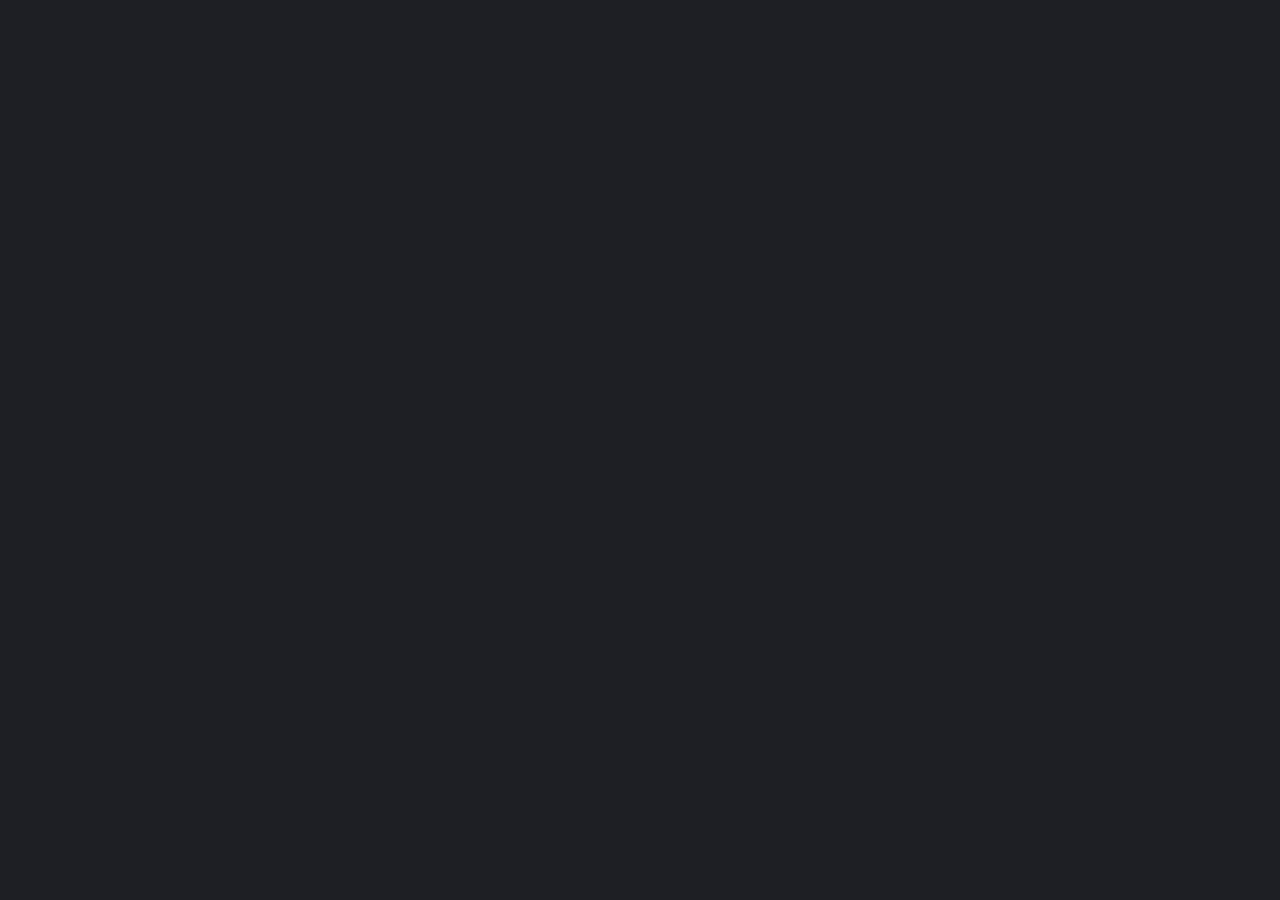
==== index.html @ 1db698a6 "feat(catalog): add catalog, ranking and title detail with reviews and reactions" ====
<!DOCTYPE html>
<html lang="es">
<head>
  <meta charset="UTF-8">
  <meta name="viewport" content="width=device-width, initial-scale=1">
  <meta name="theme-color" content="#1E1F24">
  <meta name="description" content="KarenFlix: reseñas y ranking de películas, series y anime.">
  <title>Catálogo · KarenFlix</title>
  <link rel="icon" href="assets/favicon.svg" type="image/svg+xml">
  <link rel="stylesheet" href="css/tokens.css">
  <link rel="stylesheet" href="css/base.css">
  <link rel="stylesheet" href="css/layout.css">
  <link rel="stylesheet" href="css/components.css">
  <link rel="stylesheet" href="css/pages.css">
</head>
<body>
  <div id="site-header"></div>
  <main><div class="container" id="app"></div></main>
  <div id="site-footer"></div>
  <script type="module" src="js/pages/home.js"></script>
</body>
</html>
---- css/tokens.css ----
/* Design tokens — palette from "Paleta de colores para el Frontend de Karenflix" */
:root {
  /* Backgrounds */
  --bg-primary: #1E1F24;
  --bg-sidebar: #25262C;
  --bg-card-overlay: rgba(30, 31, 36, 0.6);

  /* Accents */
  --accent-orange: #FF5A36;
  --accent-purple: #615DEC;
  --accent-blue: #4F80FF;
  --accent-cyan: #39C3D2;

  /* Text */
  --text-main: #FFFFFF;
  --text-muted: #8E9099;
  --text-dark: #101114;

  /* Special */
  --glass-bg: rgba(255, 255, 255, 0.08);
  --border-color: #2F313A;

  /* Derived (built only from the palette above) */
  --accent-orange-hover: #ff7352;
  --accent-orange-soft: rgba(255, 90, 54, 0.14);
  --accent-purple-soft: rgba(97, 93, 236, 0.18);
  --accent-blue-soft: rgba(79, 128, 255, 0.16);
  --accent-cyan-soft: rgba(57, 195, 210, 0.16);
  --focus-ring: 0 0 0 3px rgba(79, 128, 255, 0.45);

  /* Typography */
  --font-sans: "Segoe UI", system-ui, -apple-system, "Helvetica Neue", Roboto, Arial, sans-serif;

  /* Radius, spacing, motion */
  --radius-sm: 8px;
  --radius-md: 14px;
  --radius-lg: 20px;
  --radius-pill: 999px;
  --space-1: 4px;
  --space-2: 8px;
  --space-3: 12px;
  --space-4: 16px;
  --space-5: 24px;
  --space-6: 32px;
  --space-7: 48px;
  --shadow-card: 0 10px 30px rgba(0, 0, 0, 0.35);
  --transition: 180ms ease;
  --nav-height: 68px;
  --container: 1200px;
}
---- css/base.css ----
*, *::before, *::after { box-sizing: border-box; }
html { -webkit-text-size-adjust: 100%; scroll-behavior: smooth; }
body {
  margin: 0;
  min-height: 100vh;
  display: flex;
  flex-direction: column;
  background: var(--bg-primary);
  color: var(--text-main);
  font-family: var(--font-sans);
  font-size: 16px;
  line-height: 1.55;
}
img { max-width: 100%; display: block; }
a { color: inherit; text-decoration: none; }
button, input, select, textarea { font: inherit; color: inherit; }
button { cursor: pointer; }
h1, h2, h3, h4, p { margin: 0; }
h1 { font-size: clamp(1.7rem, 4vw, 2.6rem); line-height: 1.15; }
h2 { font-size: clamp(1.25rem, 2.6vw, 1.6rem); }
h3 { font-size: 1.1rem; }
ul { margin: 0; padding: 0; list-style: none; }
:focus-visible { outline: none; box-shadow: var(--focus-ring); border-radius: var(--radius-sm); }
::selection { background: var(--accent-purple); color: var(--text-main); }

.sr-only {
  position: absolute; width: 1px; height: 1px; padding: 0; margin: -1px;
  overflow: hidden; clip: rect(0, 0, 0, 0); white-space: nowrap; border: 0;
}
.muted { color: var(--text-muted); }
.hidden { display: none !important; }

/* Scrollbar */
* { scrollbar-width: thin; scrollbar-color: var(--border-color) transparent; }

@media (prefers-reduced-motion: reduce) {
  *, *::before, *::after { animation-duration: 0.01ms !important; transition-duration: 0.01ms !important; scroll-behavior: auto !important; }
}
---- css/layout.css ----
.container { width: 100%; max-width: var(--container); margin: 0 auto; padding: 0 var(--space-4); }
main { flex: 1; padding: var(--space-5) 0 var(--space-7); }
.page-head { display: flex; flex-wrap: wrap; align-items: end; justify-content: space-between; gap: var(--space-4); margin-bottom: var(--space-5); }
.page-head p { color: var(--text-muted); margin-top: var(--space-1); }
.section { margin-top: var(--space-6); }
.section-head { display: flex; align-items: center; justify-content: space-between; gap: var(--space-3); margin-bottom: var(--space-4); }

/* Navbar */
.navbar { position: sticky; top: 0; z-index: 50; background: rgba(30, 31, 36, 0.92); backdrop-filter: blur(12px); border-bottom: 1px solid var(--border-color); }
.navbar-inner { display: flex; align-items: center; gap: var(--space-4); height: var(--nav-height); }
.brand { display: flex; align-items: center; gap: var(--space-2); font-weight: 800; font-size: 1.3rem; letter-spacing: 0.3px; }
.brand-mark { display: grid; place-items: center; width: 34px; height: 34px; border-radius: 10px; background: var(--accent-orange); color: var(--text-dark); }
.brand span em { font-style: normal; color: var(--accent-orange); }
.nav-links { display: flex; align-items: center; gap: var(--space-1); margin-left: var(--space-4); }
.nav-link { position: relative; padding: var(--space-2) var(--space-3); color: var(--text-muted); font-weight: 600; border-radius: var(--radius-sm); transition: color var(--transition), background var(--transition); }
.nav-link:hover { color: var(--text-main); background: var(--glass-bg); }
.nav-link.active { color: var(--text-main); }
.nav-link.active::after { content: ""; position: absolute; left: var(--space-3); right: var(--space-3); bottom: -13px; height: 3px; border-radius: 3px; background: var(--accent-orange); }
.nav-actions { display: flex; align-items: center; gap: var(--space-3); margin-left: auto; }
.nav-toggle { display: none; }
.user-chip { display: flex; align-items: center; gap: var(--space-2); padding: 4px 12px 4px 4px; background: var(--glass-bg); border-radius: var(--radius-pill); }
.avatar { display: grid; place-items: center; width: 32px; height: 32px; border-radius: 50%; background: var(--accent-purple); font-weight: 700; font-size: 0.9rem; text-transform: uppercase; }
.user-chip small { display: block; color: var(--text-muted); line-height: 1; font-size: 0.7rem; }
.user-chip strong { display: block; line-height: 1.2; font-size: 0.9rem; max-width: 120px; overflow: hidden; text-overflow: ellipsis; white-space: nowrap; }

/* Footer */
.footer { border-top: 1px solid var(--border-color); padding: var(--space-5) 0; color: var(--text-muted); font-size: 0.9rem; }
.footer .container { display: flex; flex-wrap: wrap; justify-content: space-between; gap: var(--space-3); }

/* Grids */
.grid-cards { display: grid; grid-template-columns: repeat(auto-fill, minmax(210px, 1fr)); gap: var(--space-5); }
.grid-stats { display: grid; grid-template-columns: repeat(auto-fit, minmax(170px, 1fr)); gap: var(--space-4); }
.two-col { display: grid; grid-template-columns: minmax(0, 1fr) 340px; gap: var(--space-5); align-items: start; }

/* Auth layout */
.auth-wrap { display: grid; place-items: center; min-height: calc(100vh - var(--nav-height) - 140px); }
.auth-card { width: 100%; max-width: 440px; background: var(--bg-sidebar); border: 1px solid var(--border-color); border-radius: var(--radius-lg); padding: var(--space-6); box-shadow: var(--shadow-card); }
.auth-card h1 { font-size: 1.7rem; margin-bottom: var(--space-1); }
.auth-card > p { color: var(--text-muted); margin-bottom: var(--space-5); }
.auth-alt { margin-top: var(--space-5); text-align: center; color: var(--text-muted); }
.auth-alt a { color: var(--accent-orange); font-weight: 600; }

@media (max-width: 900px) {
  .two-col { grid-template-columns: 1fr; }
  .nav-toggle { display: inline-grid; }
  .nav-links {
    position: absolute; top: var(--nav-height); left: 0; right: 0; margin: 0;
    flex-direction: column; align-items: stretch; padding: var(--space-3) var(--space-4) var(--space-4);
    background: var(--bg-sidebar); border-bottom: 1px solid var(--border-color);
    display: none;
  }
  .navbar.open .nav-links { display: flex; }
  .nav-link.active::after { display: none; }
  .nav-link.active { background: var(--accent-orange-soft); color: var(--accent-orange); }
  .user-chip div { display: none; }
  .user-chip { padding: 4px; }
}
@media (max-width: 560px) {
  main { padding-top: var(--space-4); }
  .grid-cards { grid-template-columns: repeat(2, minmax(0, 1fr)); gap: var(--space-3); }
  .auth-card { padding: var(--space-5) var(--space-4); }
  .nav-actions .btn-text-hide { display: none; }
}
---- css/components.css ----
/* Buttons */
.btn { display: inline-flex; align-items: center; justify-content: center; gap: var(--space-2); min-height: 44px; padding: 0 var(--space-5); border: 1px solid transparent; border-radius: var(--radius-pill); font-weight: 700; font-size: 0.95rem; white-space: nowrap; transition: transform var(--transition), background var(--transition), border-color var(--transition), opacity var(--transition); }
.btn:hover:not(:disabled) { transform: translateY(-1px); }
.btn:active:not(:disabled) { transform: translateY(0); }
.btn:disabled { opacity: 0.55; cursor: not-allowed; }
.btn-primary { background: var(--accent-orange); color: var(--text-dark); }
.btn-primary:hover:not(:disabled) { background: var(--accent-orange-hover); }
.btn-secondary { background: var(--accent-blue); color: var(--text-dark); }
.btn-secondary:hover:not(:disabled) { filter: brightness(1.1); }
.btn-ghost { background: var(--glass-bg); color: var(--text-main); border-color: var(--border-color); }
.btn-ghost:hover:not(:disabled) { background: rgba(255, 255, 255, 0.14); }
.btn-danger { background: transparent; color: var(--accent-orange); border-color: var(--accent-orange); }
.btn-danger:hover:not(:disabled) { background: var(--accent-orange-soft); }
.btn-sm { min-height: 34px; padding: 0 var(--space-3); font-size: 0.85rem; }
.btn-block { width: 100%; }
.icon-btn { display: inline-grid; place-items: center; width: 40px; height: 40px; border: 1px solid var(--border-color); border-radius: 50%; background: var(--glass-bg); transition: background var(--transition); }
.icon-btn:hover { background: rgba(255, 255, 255, 0.14); }
.btn .spinner { width: 16px; height: 16px; }

/* Forms */
.form { display: grid; gap: var(--space-4); }
.field { display: grid; gap: 6px; }
.field label { font-size: 0.85rem; font-weight: 600; color: var(--text-muted); }
.field .hint { font-size: 0.78rem; color: var(--text-muted); }
.input, .select, .textarea { width: 100%; min-height: 44px; padding: 10px var(--space-4); background: var(--bg-primary); border: 1px solid var(--border-color); border-radius: var(--radius-md); transition: border-color var(--transition), box-shadow var(--transition); }
.textarea { min-height: 110px; resize: vertical; }
.input::placeholder, .textarea::placeholder { color: var(--text-muted); }
.input:hover, .select:hover, .textarea:hover { border-color: #444754; }
.input:focus, .select:focus, .textarea:focus { outline: none; border-color: var(--accent-blue); box-shadow: var(--focus-ring); }
.select { appearance: none; padding-right: 38px; background-image: url("data:image/svg+xml,%3Csvg xmlns='http://www.w3.org/2000/svg' width='14' height='14' viewBox='0 0 24 24' fill='none' stroke='%238E9099' stroke-width='3' stroke-linecap='round' stroke-linejoin='round'%3E%3Cpolyline points='6 9 12 15 18 9'/%3E%3C/svg%3E"); background-repeat: no-repeat; background-position: right 14px center; }
.select option { background: var(--bg-sidebar); }
.field.invalid .input, .field.invalid .select, .field.invalid .textarea { border-color: var(--accent-orange); }
.field-error { color: var(--accent-orange); font-size: 0.8rem; min-height: 0; }
.form-error { padding: var(--space-3) var(--space-4); border-radius: var(--radius-md); background: var(--accent-orange-soft); border: 1px solid var(--accent-orange); color: var(--text-main); font-size: 0.9rem; }
.form-actions { display: flex; flex-wrap: wrap; gap: var(--space-3); justify-content: flex-end; }
.search { position: relative; }
.search svg { position: absolute; left: 14px; top: 50%; transform: translateY(-50%); color: var(--text-muted); pointer-events: none; }
.search .input { padding-left: 42px; border-radius: var(--radius-pill); }

/* Chips / tags / badges */
.chips { display: flex; flex-wrap: wrap; gap: var(--space-2); }
.chip { min-height: 36px; padding: 0 var(--space-4); border: 1px solid var(--border-color); border-radius: var(--radius-pill); background: transparent; color: var(--text-muted); font-weight: 600; font-size: 0.88rem; transition: all var(--transition); }
.chip:hover { color: var(--text-main); background: var(--glass-bg); }
.chip[aria-pressed="true"] { background: var(--accent-orange); border-color: var(--accent-orange); color: var(--text-dark); }
.tag { display: inline-block; padding: 3px 10px; border-radius: var(--radius-pill); font-size: 0.72rem; font-weight: 700; letter-spacing: 0.3px; text-transform: uppercase; }
.tag-purple { background: var(--accent-purple-soft); color: #A9A6FF; }
.tag-cyan { background: var(--accent-cyan-soft); color: var(--accent-cyan); }
.tag-blue { background: var(--accent-blue-soft); color: var(--accent-blue); }
.tag-orange { background: var(--accent-orange-soft); color: var(--accent-orange); }
.tag-muted { background: var(--glass-bg); color: var(--text-muted); }

/* Rating */
.rating { display: inline-flex; align-items: center; gap: 4px; font-weight: 700; }
.rating svg { color: var(--accent-orange); }
.rating small { color: var(--text-muted); font-weight: 500; }

/* Movie card */
.card-movie { position: relative; display: block; border-radius: var(--radius-md); overflow: hidden; background: var(--bg-sidebar); border: 1px solid var(--border-color); transition: transform var(--transition), border-color var(--transition), box-shadow var(--transition); }
.card-movie:hover { transform: translateY(-4px); border-color: var(--accent-purple); box-shadow: var(--shadow-card); }
.poster { position: relative; aspect-ratio: 2 / 3; background: linear-gradient(160deg, var(--accent-purple) 0%, var(--bg-sidebar) 70%); overflow: hidden; }
.poster img { width: 100%; height: 100%; object-fit: cover; transition: transform 400ms ease; }
.card-movie:hover .poster img { transform: scale(1.05); }
.poster-fallback { position: absolute; inset: 0; display: grid; place-items: center; padding: var(--space-4); text-align: center; font-weight: 800; font-size: 1.1rem; color: rgba(255, 255, 255, 0.85); }
.poster .tag { position: absolute; top: var(--space-3); left: var(--space-3); backdrop-filter: blur(6px); }
.poster .rank-badge { position: absolute; top: var(--space-3); right: var(--space-3); display: grid; place-items: center; min-width: 32px; height: 32px; padding: 0 6px; border-radius: var(--radius-pill); background: var(--accent-orange); color: var(--text-dark); font-weight: 800; font-size: 0.85rem; }
.card-body { position: absolute; left: 0; right: 0; bottom: 0; padding: var(--space-4) var(--space-3) var(--space-3); background: linear-gradient(to top, var(--bg-primary) 15%, var(--bg-card-overlay) 85%, transparent); }
.card-body h3 { font-size: 0.98rem; line-height: 1.25; display: -webkit-box; -webkit-line-clamp: 2; -webkit-box-orient: vertical; overflow: hidden; }
.card-meta { display: flex; justify-content: space-between; align-items: center; margin-top: 6px; font-size: 0.8rem; color: var(--text-muted); }

/* Surface / panel */
.panel { background: var(--bg-sidebar); border: 1px solid var(--border-color); border-radius: var(--radius-lg); padding: var(--space-5); }
.panel-title { display: flex; align-items: center; justify-content: space-between; gap: var(--space-3); margin-bottom: var(--space-4); }
.stat { background: var(--bg-sidebar); border: 1px solid var(--border-color); border-radius: var(--radius-md); padding: var(--space-4) var(--space-5); }
.stat strong { display: block; font-size: 1.9rem; line-height: 1.1; }
.stat span { color: var(--text-muted); font-size: 0.85rem; }
.stat.accent-orange { border-left: 4px solid var(--accent-orange); }
.stat.accent-purple { border-left: 4px solid var(--accent-purple); }
.stat.accent-blue { border-left: 4px solid var(--accent-blue); }
.stat.accent-cyan { border-left: 4px solid var(--accent-cyan); }

/* Tabs */
.tabs { display: flex; gap: var(--space-1); padding: 4px; background: var(--bg-sidebar); border: 1px solid var(--border-color); border-radius: var(--radius-pill); overflow-x: auto; max-width: 100%; }
.tab { flex: none; min-height: 38px; padding: 0 var(--space-4); border: 0; border-radius: var(--radius-pill); background: transparent; color: var(--text-muted); font-weight: 600; transition: all var(--transition); }
.tab:hover { color: var(--text-main); }
.tab[aria-selected="true"] { background: var(--accent-orange); color: var(--text-dark); }

/* Tables */
.table-wrap { overflow-x: auto; border: 1px solid var(--border-color); border-radius: var(--radius-md); }
.table { width: 100%; border-collapse: collapse; min-width: 640px; }
.table th { text-align: left; padding: var(--space-3) var(--space-4); font-size: 0.75rem; text-transform: uppercase; letter-spacing: 0.5px; color: var(--text-muted); background: var(--bg-sidebar); }
.table td { padding: var(--space-3) var(--space-4); border-top: 1px solid var(--border-color); vertical-align: middle; }
.table tbody tr:hover { background: var(--glass-bg); }
.table .actions { display: flex; gap: var(--space-2); justify-content: flex-end; flex-wrap: wrap; }
.cell-title { display: flex; align-items: center; gap: var(--space-3); min-width: 0; }
.thumb { flex: none; width: 36px; height: 52px; border-radius: 6px; overflow: hidden; background: linear-gradient(160deg, var(--accent-purple), var(--bg-sidebar)); }
.thumb img { width: 100%; height: 100%; object-fit: cover; }

/* Reviews */
.review { padding: var(--space-4) 0; border-top: 1px solid var(--border-color); }
.review:first-child { border-top: 0; padding-top: 0; }
.review-head { display: flex; align-items: center; gap: var(--space-3); margin-bottom: var(--space-2); }
.review-head .grow { flex: 1; min-width: 0; }
.review-head strong { display: block; }
.review-head small { color: var(--text-muted); }
.review h4 { margin-bottom: 4px; }
.review p { color: #cfd0d6; white-space: pre-wrap; overflow-wrap: anywhere; }
.review-actions { display: flex; flex-wrap: wrap; align-items: center; gap: var(--space-2); margin-top: var(--space-3); }
.react-btn { display: inline-flex; align-items: center; gap: 6px; min-height: 34px; padding: 0 var(--space-3); border: 1px solid var(--border-color); border-radius: var(--radius-pill); background: transparent; color: var(--text-muted); font-weight: 600; font-size: 0.85rem; transition: all var(--transition); }
.react-btn:hover:not(:disabled) { color: var(--text-main); background: var(--glass-bg); }
.react-btn.like:hover:not(:disabled) { border-color: var(--accent-cyan); color: var(--accent-cyan); }
.react-btn.dislike:hover:not(:disabled) { border-color: var(--accent-orange); color: var(--accent-orange); }
.react-btn:disabled { opacity: 0.5; cursor: not-allowed; }
.score-pill { display: inline-grid; place-items: center; min-width: 44px; height: 30px; padding: 0 10px; border-radius: var(--radius-pill); background: var(--accent-orange-soft); color: var(--accent-orange); font-weight: 800; }

/* Hero */
.hero { position: relative; display: grid; grid-template-columns: minmax(0, 1.2fr) minmax(0, 1fr); gap: var(--space-5); align-items: center; padding: var(--space-6); border-radius: var(--radius-lg); border: 1px solid var(--border-color); background: radial-gradient(circle at 85% 20%, var(--accent-purple-soft), transparent 55%), var(--bg-sidebar); overflow: hidden; }
.hero-copy { display: grid; gap: var(--space-4); justify-items: start; }
.hero-copy p { color: var(--text-muted); max-width: 52ch; display: -webkit-box; -webkit-line-clamp: 3; -webkit-box-orient: vertical; overflow: hidden; }
.hero-tags { display: flex; flex-wrap: wrap; align-items: center; gap: var(--space-2); }
.hero-actions { display: flex; flex-wrap: wrap; gap: var(--space-3); }
.hero-art { justify-self: end; width: min(240px, 100%); border-radius: var(--radius-md); overflow: hidden; box-shadow: var(--shadow-card); transform: rotate(3deg); }
.hero-art .poster { border-radius: var(--radius-md); }

/* Detail */
.detail { display: grid; grid-template-columns: 280px minmax(0, 1fr); gap: var(--space-6); align-items: start; }
.detail .poster { border-radius: var(--radius-md); box-shadow: var(--shadow-card); }
.detail-info { display: grid; gap: var(--space-4); }
.detail-info p.desc { color: #cfd0d6; max-width: 70ch; }
.meta-row { display: flex; flex-wrap: wrap; align-items: center; gap: var(--space-4); color: var(--text-muted); }
.score-big { display: inline-flex; align-items: baseline; gap: 6px; font-size: 2.2rem; font-weight: 800; }
.score-big small { font-size: 0.95rem; color: var(--text-muted); font-weight: 500; }

/* Ranking list */
.rank-list { display: grid; gap: var(--space-3); }
.rank-row { display: grid; grid-template-columns: 52px 56px minmax(0, 1fr) auto; align-items: center; gap: var(--space-4); padding: var(--space-3) var(--space-4); background: var(--bg-sidebar); border: 1px solid var(--border-color); border-radius: var(--radius-md); transition: transform var(--transition), border-color var(--transition); }
.rank-row:hover { transform: translateX(4px); border-color: var(--accent-purple); }
.rank-pos { font-size: 1.6rem; font-weight: 800; text-align: center; color: var(--text-muted); }
.rank-row:nth-child(1) .rank-pos { color: var(--accent-orange); }
.rank-row:nth-child(2) .rank-pos { color: var(--accent-blue); }
.rank-row:nth-child(3) .rank-pos { color: var(--accent-cyan); }
.rank-row .thumb { width: 56px; height: 80px; border-radius: 8px; }
.rank-info { min-width: 0; }
.rank-info h3 { overflow: hidden; text-overflow: ellipsis; white-space: nowrap; }
.rank-info .tags { display: flex; gap: var(--space-2); margin-top: 4px; flex-wrap: wrap; }

/* Timeline (history) */
.timeline { display: grid; gap: var(--space-3); }
.timeline-item { display: grid; grid-template-columns: 12px minmax(0, 1fr); gap: var(--space-3); }
.dot { width: 12px; height: 12px; margin-top: 6px; border-radius: 50%; }
.dot.registro { background: var(--accent-cyan); }
.dot.edicion { background: var(--accent-blue); }
.dot.eliminacion { background: var(--accent-orange); }
.timeline-item small { color: var(--text-muted); }

/* States */
.state { display: grid; justify-items: center; gap: var(--space-3); padding: var(--space-7) var(--space-4); text-align: center; color: var(--text-muted); border: 1px dashed var(--border-color); border-radius: var(--radius-lg); }
.state svg { color: var(--accent-purple); }
.state h3 { color: var(--text-main); }
.spinner { width: 28px; height: 28px; border: 3px solid var(--glass-bg); border-top-color: var(--accent-orange); border-radius: 50%; animation: spin 0.8s linear infinite; }
@keyframes spin { to { transform: rotate(360deg); } }
.skeleton { position: relative; overflow: hidden; background: var(--bg-sidebar); border-radius: var(--radius-md); }
.skeleton::after { content: ""; position: absolute; inset: 0; background: linear-gradient(100deg, transparent 20%, var(--glass-bg) 50%, transparent 80%); transform: translateX(-100%); animation: shimmer 1.4s infinite; }
@keyframes shimmer { to { transform: translateX(100%); } }
.skeleton.card { aspect-ratio: 2 / 3; }

/* Toasts */
.toasts { position: fixed; right: var(--space-4); bottom: var(--space-4); z-index: 200; display: grid; gap: var(--space-2); width: min(360px, calc(100vw - 32px)); }
.toast { display: flex; gap: var(--space-3); align-items: flex-start; padding: var(--space-3) var(--space-4); background: var(--bg-sidebar); border: 1px solid var(--border-color); border-left: 4px solid var(--accent-blue); border-radius: var(--radius-md); box-shadow: var(--shadow-card); animation: toast-in 220ms ease; }
.toast.success { border-left-color: var(--accent-cyan); }
.toast.error { border-left-color: var(--accent-orange); }
.toast p { flex: 1; font-size: 0.92rem; overflow-wrap: anywhere; }
@keyframes toast-in { from { opacity: 0; transform: translateY(12px); } }

/* Modal */
.modal-backdrop { position: fixed; inset: 0; z-index: 150; display: grid; place-items: center; padding: var(--space-4); background: rgba(16, 17, 20, 0.75); backdrop-filter: blur(4px); animation: fade-in 160ms ease; }
.modal { width: 100%; max-width: 520px; max-height: calc(100vh - 32px); overflow-y: auto; background: var(--bg-sidebar); border: 1px solid var(--border-color); border-radius: var(--radius-lg); padding: var(--space-5); box-shadow: var(--shadow-card); }
.modal-head { display: flex; align-items: center; justify-content: space-between; gap: var(--space-3); margin-bottom: var(--space-4); }
.modal p.lead { color: var(--text-muted); margin-bottom: var(--space-5); }
@keyframes fade-in { from { opacity: 0; } }

@media (max-width: 900px) {
  .hero { grid-template-columns: 1fr; padding: var(--space-5); }
  .hero-art { display: none; }
  .detail { grid-template-columns: 1fr; }
  .detail .poster { max-width: 260px; }
}
@media (max-width: 560px) {
  .rank-row { grid-template-columns: 36px 48px minmax(0, 1fr); }
  .rank-row .rating-col { grid-column: 3; }
  .rank-row .thumb { width: 48px; height: 70px; }
  .panel { padding: var(--space-4); }
  .toasts { right: 16px; left: 16px; width: auto; }
}
---- css/pages.css ----
/* Catalog filters */
.filters { display: grid; gap: var(--space-4); margin-bottom: var(--space-5); padding: var(--space-4); background: var(--bg-sidebar); border: 1px solid var(--border-color); border-radius: var(--radius-lg); }
.filters-row { display: grid; grid-template-columns: minmax(0, 2fr) repeat(2, minmax(0, 1fr)); gap: var(--space-3); }
.results-info { color: var(--text-muted); font-size: 0.9rem; margin-bottom: var(--space-3); }

/* Profile */
.profile-head { display: flex; flex-wrap: wrap; align-items: center; gap: var(--space-4); margin-bottom: var(--space-5); }
.profile-head .avatar { width: 64px; height: 64px; font-size: 1.6rem; }
.stack { display: grid; gap: var(--space-4); }
.list-item { display: flex; align-items: center; justify-content: space-between; gap: var(--space-3); padding: var(--space-3) 0; border-top: 1px solid var(--border-color); }
.list-item:first-child { border-top: 0; }
.list-item .grow { min-width: 0; flex: 1; }
.list-item strong { display: block; overflow: hidden; text-overflow: ellipsis; white-space: nowrap; }

/* Admin */
.admin-banner { display: flex; flex-wrap: wrap; align-items: center; justify-content: space-between; gap: var(--space-3); padding: var(--space-4) var(--space-5); margin-bottom: var(--space-5); border-radius: var(--radius-lg); background: linear-gradient(120deg, var(--accent-purple-soft), var(--accent-orange-soft)); border: 1px solid var(--border-color); }
.toolbar { display: flex; flex-wrap: wrap; align-items: center; justify-content: space-between; gap: var(--space-3); margin-bottom: var(--space-4); }
.bars { display: grid; gap: var(--space-3); }
.bar-row { display: grid; grid-template-columns: 110px 1fr 36px; align-items: center; gap: var(--space-3); font-size: 0.9rem; }
.bar-track { height: 10px; border-radius: var(--radius-pill); background: var(--glass-bg); overflow: hidden; }
.bar-fill { height: 100%; border-radius: var(--radius-pill); transition: width 500ms ease; }
.bar-fill.orange { background: var(--accent-orange); }
.bar-fill.cyan { background: var(--accent-cyan); }
.bar-fill.purple { background: var(--accent-purple); }

@media (max-width: 760px) {
  .filters-row { grid-template-columns: 1fr; }
}
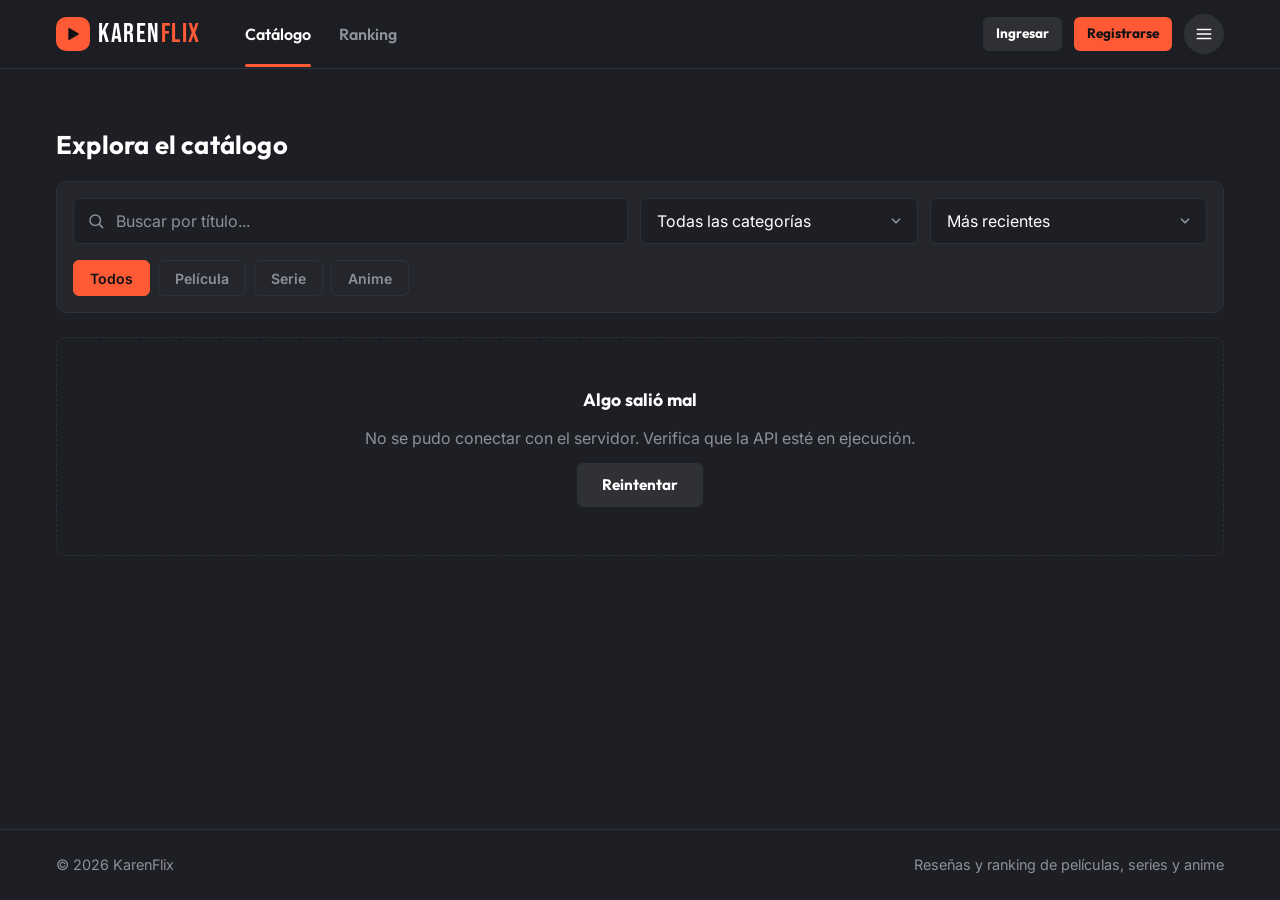
==== commit 2076bc7a: "feat(ui): add Outfit/Bebas Neue/Inter fonts, squarer corners and sitewide polish" ====
--- a/index.html
+++ b/index.html
@@ -7,6 +7,9 @@
   <meta name="description" content="KarenFlix: reseñas y ranking de películas, series y anime.">
   <title>Catálogo · KarenFlix</title>
   <link rel="icon" href="assets/favicon.svg" type="image/svg+xml">
+  <link rel="preconnect" href="https://fonts.googleapis.com">
+  <link rel="preconnect" href="https://fonts.gstatic.com" crossorigin>
+  <link rel="stylesheet" href="https://fonts.googleapis.com/css2?family=Bebas+Neue&family=Inter:wght@400;500;600;700&family=Outfit:wght@500;700;800&display=swap">
   <link rel="stylesheet" href="css/tokens.css">
   <link rel="stylesheet" href="css/base.css">
   <link rel="stylesheet" href="css/layout.css">
--- a/css/tokens.css
+++ b/css/tokens.css
@@ -29,13 +29,16 @@
   --focus-ring: 0 0 0 3px rgba(79, 128, 255, 0.45);
 
   /* Typography */
-  --font-sans: "Segoe UI", system-ui, -apple-system, "Helvetica Neue", Roboto, Arial, sans-serif;
+  --font-body: "Inter", system-ui, -apple-system, "Segoe UI", Roboto, Arial, sans-serif;
+  --font-heading: "Outfit", "Inter", system-ui, sans-serif;
+  --font-display: "Bebas Neue", "Outfit", Impact, sans-serif;
 
   /* Radius, spacing, motion */
-  --radius-sm: 8px;
-  --radius-md: 14px;
-  --radius-lg: 20px;
-  --radius-pill: 999px;
+  /* Deliberately squarer corners: cards and buttons read as rectangles, not ovals */
+  --radius-sm: 4px;
+  --radius-md: 6px;
+  --radius-lg: 10px;
+  --radius-pill: 6px;
   --space-1: 4px;
   --space-2: 8px;
   --space-3: 12px;
--- a/css/base.css
+++ b/css/base.css
@@ -7,7 +7,7 @@
   flex-direction: column;
   background: var(--bg-primary);
   color: var(--text-main);
-  font-family: var(--font-sans);
+  font-family: var(--font-body);
   font-size: 16px;
   line-height: 1.55;
 }
@@ -16,6 +16,9 @@
 button, input, select, textarea { font: inherit; color: inherit; }
 button { cursor: pointer; }
 h1, h2, h3, h4, p { margin: 0; }
+h1, h2, h3, h4 { font-family: var(--font-heading); letter-spacing: 0.2px; }
+h1 { font-weight: 800; }
+h2, h3 { font-weight: 700; }
 h1 { font-size: clamp(1.7rem, 4vw, 2.6rem); line-height: 1.15; }
 h2 { font-size: clamp(1.25rem, 2.6vw, 1.6rem); }
 h3 { font-size: 1.1rem; }
--- a/css/layout.css
+++ b/css/layout.css
@@ -8,11 +8,11 @@
 /* Navbar */
 .navbar { position: sticky; top: 0; z-index: 50; background: rgba(30, 31, 36, 0.92); backdrop-filter: blur(12px); border-bottom: 1px solid var(--border-color); }
 .navbar-inner { display: flex; align-items: center; gap: var(--space-4); height: var(--nav-height); }
-.brand { display: flex; align-items: center; gap: var(--space-2); font-weight: 800; font-size: 1.3rem; letter-spacing: 0.3px; }
+.brand { font-family: var(--font-display); font-weight: 400; font-size: 1.7rem; letter-spacing: 1.5px; display: flex; align-items: center; gap: var(--space-2); }
 .brand-mark { display: grid; place-items: center; width: 34px; height: 34px; border-radius: 10px; background: var(--accent-orange); color: var(--text-dark); }
 .brand span em { font-style: normal; color: var(--accent-orange); }
 .nav-links { display: flex; align-items: center; gap: var(--space-1); margin-left: var(--space-4); }
-.nav-link { position: relative; padding: var(--space-2) var(--space-3); color: var(--text-muted); font-weight: 600; border-radius: var(--radius-sm); transition: color var(--transition), background var(--transition); }
+.nav-link { font-family: var(--font-heading); position: relative; padding: var(--space-2) var(--space-3); color: var(--text-muted); font-weight: 600; border-radius: var(--radius-sm); transition: color var(--transition), background var(--transition); }
 .nav-link:hover { color: var(--text-main); background: var(--glass-bg); }
 .nav-link.active { color: var(--text-main); }
 .nav-link.active::after { content: ""; position: absolute; left: var(--space-3); right: var(--space-3); bottom: -13px; height: 3px; border-radius: 3px; background: var(--accent-orange); }
@@ -61,3 +61,13 @@
   .auth-card { padding: var(--space-5) var(--space-4); }
   .nav-actions .btn-text-hide { display: none; }
 }
+
+@media (max-width: 560px) {
+  .navbar-inner { gap: var(--space-2); }
+  .brand { font-size: 1.4rem; }
+  .nav-actions { gap: 6px; }
+  .nav-actions .btn-sm { padding: 0 10px; }
+}
+@media (max-width: 420px) {
+  .brand-mark { display: none; }
+}
--- a/css/components.css
+++ b/css/components.css
@@ -1,5 +1,5 @@
 /* Buttons */
-.btn { display: inline-flex; align-items: center; justify-content: center; gap: var(--space-2); min-height: 44px; padding: 0 var(--space-5); border: 1px solid transparent; border-radius: var(--radius-pill); font-weight: 700; font-size: 0.95rem; white-space: nowrap; transition: transform var(--transition), background var(--transition), border-color var(--transition), opacity var(--transition); }
+.btn { font-family: var(--font-heading); display: inline-flex; align-items: center; justify-content: center; gap: var(--space-2); min-height: 44px; padding: 0 var(--space-5); border: 1px solid transparent; border-radius: var(--radius-pill); font-weight: 700; font-size: 0.95rem; white-space: nowrap; transition: transform var(--transition), background var(--transition), border-color var(--transition), opacity var(--transition); }
 .btn:hover:not(:disabled) { transform: translateY(-1px); }
 .btn:active:not(:disabled) { transform: translateY(0); }
 .btn:disabled { opacity: 0.55; cursor: not-allowed; }
@@ -51,27 +51,55 @@
 
 /* Rating */
 .rating { display: inline-flex; align-items: center; gap: 4px; font-weight: 700; }
-.rating svg { color: var(--accent-orange); }
+.rating svg { color: var(--c1, var(--accent-orange)); }
 .rating small { color: var(--text-muted); font-weight: 500; }
 
-/* Movie card */
-.card-movie { position: relative; display: block; border-radius: var(--radius-md); overflow: hidden; background: var(--bg-sidebar); border: 1px solid var(--border-color); transition: transform var(--transition), border-color var(--transition), box-shadow var(--transition); }
-.card-movie:hover { transform: translateY(-4px); border-color: var(--accent-purple); box-shadow: var(--shadow-card); }
-.poster { position: relative; aspect-ratio: 2 / 3; background: linear-gradient(160deg, var(--accent-purple) 0%, var(--bg-sidebar) 70%); overflow: hidden; }
+/* Movie card — accent colors (--c1/--c2) are set per title by js/core/accent.js */
+.card-movie { --c1: var(--accent-purple); --c2: var(--accent-blue); position: relative; display: block; border-radius: var(--radius-md); overflow: hidden; background: var(--bg-sidebar); border: 1px solid var(--border-color); transition: transform var(--transition), border-color var(--transition), box-shadow var(--transition); }
+.card-movie::before { content: ""; position: absolute; z-index: 2; top: 0; left: 0; right: 0; height: 4px; background: linear-gradient(90deg, var(--c1), var(--c2)); }
+.card-movie:hover, .card-movie:focus-visible { transform: translateY(-6px); border-color: var(--c1); box-shadow: 0 14px 34px color-mix(in srgb, var(--c1) 38%, transparent); }
+.poster { --c1: var(--accent-purple); --c2: var(--accent-blue); position: relative; aspect-ratio: 2 / 3; background: linear-gradient(150deg, var(--c1) 0%, var(--c2) 55%, var(--bg-sidebar) 115%); background-size: 160% 160%; overflow: hidden; transition: background-position 600ms ease; }
+.card-movie:hover .poster { background-position: 100% 100%; }
 .poster img { width: 100%; height: 100%; object-fit: cover; transition: transform 400ms ease; }
-.card-movie:hover .poster img { transform: scale(1.05); }
-.poster-fallback { position: absolute; inset: 0; display: grid; place-items: center; padding: var(--space-4); text-align: center; font-weight: 800; font-size: 1.1rem; color: rgba(255, 255, 255, 0.85); }
-.poster .tag { position: absolute; top: var(--space-3); left: var(--space-3); backdrop-filter: blur(6px); }
-.poster .rank-badge { position: absolute; top: var(--space-3); right: var(--space-3); display: grid; place-items: center; min-width: 32px; height: 32px; padding: 0 6px; border-radius: var(--radius-pill); background: var(--accent-orange); color: var(--text-dark); font-weight: 800; font-size: 0.85rem; }
-.card-body { position: absolute; left: 0; right: 0; bottom: 0; padding: var(--space-4) var(--space-3) var(--space-3); background: linear-gradient(to top, var(--bg-primary) 15%, var(--bg-card-overlay) 85%, transparent); }
-.card-body h3 { font-size: 0.98rem; line-height: 1.25; display: -webkit-box; -webkit-line-clamp: 2; -webkit-box-orient: vertical; overflow: hidden; }
+.card-movie:hover .poster img { transform: scale(1.06); }
+.poster-fallback { position: absolute; inset: 0; display: grid; place-items: center; padding: var(--space-4); text-align: center; font-family: var(--font-display); font-size: 2rem; line-height: 1; letter-spacing: 1px; text-transform: uppercase; color: rgba(255, 255, 255, 0.92); text-shadow: 0 2px 12px rgba(0, 0, 0, 0.35); }
+.poster .tag { position: absolute; top: var(--space-3); left: var(--space-3); background: var(--bg-card-overlay); color: var(--text-main); backdrop-filter: blur(6px); border-left: 3px solid var(--c1); }
+.poster .rank-badge { position: absolute; top: var(--space-3); right: var(--space-3); display: grid; place-items: center; min-width: 34px; height: 30px; padding: 0 8px; border-radius: var(--radius-sm); background: var(--c1); color: var(--text-dark); font-family: var(--font-display); font-size: 1.15rem; letter-spacing: 0.5px; }
+.card-body { position: absolute; left: 0; right: 0; bottom: 0; padding: 48px var(--space-3) var(--space-3); background: linear-gradient(to top, var(--bg-primary) 20%, var(--bg-card-overlay) 80%, transparent); }
+.card-body h3 { font-size: 1.02rem; line-height: 1.2; font-weight: 700; display: -webkit-box; -webkit-line-clamp: 2; -webkit-box-orient: vertical; overflow: hidden; transition: color var(--transition); }
+.card-movie:hover .card-body h3 { color: color-mix(in srgb, var(--c1) 55%, white); }
 .card-meta { display: flex; justify-content: space-between; align-items: center; margin-top: 6px; font-size: 0.8rem; color: var(--text-muted); }
+.card-meta .rating svg { color: var(--c1); }
+
+/* Carousel */
+.carousel { position: relative; overflow: hidden; border-radius: var(--radius-lg); border: 1px solid var(--border-color); background: var(--bg-sidebar); }
+.carousel:focus-visible { box-shadow: var(--focus-ring); }
+.carousel-track { display: flex; transition: transform 650ms cubic-bezier(0.65, 0, 0.35, 1); touch-action: pan-y; }
+.carousel-slide { --c1: var(--accent-purple); --c2: var(--accent-blue); position: relative; flex: 0 0 100%; min-width: 0; display: grid; grid-template-columns: minmax(0, 1.4fr) minmax(0, 1fr); align-items: center; gap: var(--space-6); min-height: 460px; padding: var(--space-7) var(--space-7) 88px; overflow: hidden; background: radial-gradient(circle at 90% 10%, color-mix(in srgb, var(--c1) 45%, transparent), transparent 55%), radial-gradient(circle at 5% 100%, color-mix(in srgb, var(--c2) 35%, transparent), transparent 55%), var(--bg-sidebar); }
+.slide-bg { position: absolute; inset: -20px; background-size: cover; background-position: center; filter: blur(28px) saturate(1.3); opacity: 0.28; transform: scale(1.1); }
+.slide-copy { position: relative; display: grid; gap: var(--space-4); justify-items: start; }
+.slide-tag { background: var(--c1); color: var(--text-dark); }
+.slide-title { font-family: var(--font-display); font-weight: 400; font-size: clamp(2.6rem, 7vw, 5rem); line-height: 0.95; letter-spacing: 1.5px; text-transform: uppercase; text-shadow: 0 4px 24px rgba(0, 0, 0, 0.35); overflow-wrap: anywhere; }
+.slide-desc { color: #d6d7dc; max-width: 54ch; display: -webkit-box; -webkit-line-clamp: 3; -webkit-box-orient: vertical; overflow: hidden; }
+.carousel .meta-row { color: #d6d7dc; }
+.carousel .btn-primary { background: var(--c1); }
+.slide-art { position: relative; justify-self: center; width: min(260px, 100%); border-radius: var(--radius-md); overflow: hidden; box-shadow: 0 24px 50px rgba(0, 0, 0, 0.5), 0 0 0 1px var(--glass-bg); transform: perspective(900px) rotateY(-8deg) rotate(1.5deg); transition: transform 400ms ease; }
+.slide-art:hover { transform: perspective(900px) rotateY(0) rotate(0); }
+.carousel-controls { position: absolute; left: var(--space-7); right: var(--space-7); bottom: var(--space-4); z-index: 3; display: flex; align-items: center; gap: var(--space-3); }
+.carousel-dots { display: flex; gap: var(--space-2); flex: 1; }
+.carousel-dot { width: 26px; height: 6px; padding: 0; border: 0; border-radius: 2px; background: var(--glass-bg); transition: background var(--transition), width var(--transition); }
+.carousel-dot:hover { background: rgba(255, 255, 255, 0.3); }
+.carousel-dot[aria-current="true"] { width: 44px; background: var(--text-main); }
+.carousel-progress { position: absolute; left: 0; bottom: 0; height: 4px; width: 0; background: var(--accent-orange); }
+.carousel-progress.run { animation: carousel-progress var(--slide-ms, 6500ms) linear forwards; }
+@keyframes carousel-progress { to { width: 100%; } }
+.carousel-skeleton { min-height: 460px; }
 
 /* Surface / panel */
 .panel { background: var(--bg-sidebar); border: 1px solid var(--border-color); border-radius: var(--radius-lg); padding: var(--space-5); }
 .panel-title { display: flex; align-items: center; justify-content: space-between; gap: var(--space-3); margin-bottom: var(--space-4); }
 .stat { background: var(--bg-sidebar); border: 1px solid var(--border-color); border-radius: var(--radius-md); padding: var(--space-4) var(--space-5); }
-.stat strong { display: block; font-size: 1.9rem; line-height: 1.1; }
+.stat strong { display: block; font-family: var(--font-display); font-weight: 400; letter-spacing: 1px; font-size: 2.6rem; line-height: 1.1; }
 .stat span { color: var(--text-muted); font-size: 0.85rem; }
 .stat.accent-orange { border-left: 4px solid var(--accent-orange); }
 .stat.accent-purple { border-left: 4px solid var(--accent-purple); }
@@ -112,14 +140,9 @@
 .react-btn:disabled { opacity: 0.5; cursor: not-allowed; }
 .score-pill { display: inline-grid; place-items: center; min-width: 44px; height: 30px; padding: 0 10px; border-radius: var(--radius-pill); background: var(--accent-orange-soft); color: var(--accent-orange); font-weight: 800; }
 
-/* Hero */
-.hero { position: relative; display: grid; grid-template-columns: minmax(0, 1.2fr) minmax(0, 1fr); gap: var(--space-5); align-items: center; padding: var(--space-6); border-radius: var(--radius-lg); border: 1px solid var(--border-color); background: radial-gradient(circle at 85% 20%, var(--accent-purple-soft), transparent 55%), var(--bg-sidebar); overflow: hidden; }
-.hero-copy { display: grid; gap: var(--space-4); justify-items: start; }
-.hero-copy p { color: var(--text-muted); max-width: 52ch; display: -webkit-box; -webkit-line-clamp: 3; -webkit-box-orient: vertical; overflow: hidden; }
+/* Shared tag/action rows (detail page, carousel) */
 .hero-tags { display: flex; flex-wrap: wrap; align-items: center; gap: var(--space-2); }
 .hero-actions { display: flex; flex-wrap: wrap; gap: var(--space-3); }
-.hero-art { justify-self: end; width: min(240px, 100%); border-radius: var(--radius-md); overflow: hidden; box-shadow: var(--shadow-card); transform: rotate(3deg); }
-.hero-art .poster { border-radius: var(--radius-md); }
 
 /* Detail */
 .detail { display: grid; grid-template-columns: 280px minmax(0, 1fr); gap: var(--space-6); align-items: start; }
@@ -127,14 +150,14 @@
 .detail-info { display: grid; gap: var(--space-4); }
 .detail-info p.desc { color: #cfd0d6; max-width: 70ch; }
 .meta-row { display: flex; flex-wrap: wrap; align-items: center; gap: var(--space-4); color: var(--text-muted); }
-.score-big { display: inline-flex; align-items: baseline; gap: 6px; font-size: 2.2rem; font-weight: 800; }
+.score-big { display: inline-flex; align-items: baseline; gap: 6px; font-family: var(--font-display); font-size: 2.8rem; font-weight: 400; letter-spacing: 1px; }
 .score-big small { font-size: 0.95rem; color: var(--text-muted); font-weight: 500; }
 
 /* Ranking list */
 .rank-list { display: grid; gap: var(--space-3); }
 .rank-row { display: grid; grid-template-columns: 52px 56px minmax(0, 1fr) auto; align-items: center; gap: var(--space-4); padding: var(--space-3) var(--space-4); background: var(--bg-sidebar); border: 1px solid var(--border-color); border-radius: var(--radius-md); transition: transform var(--transition), border-color var(--transition); }
 .rank-row:hover { transform: translateX(4px); border-color: var(--accent-purple); }
-.rank-pos { font-size: 1.6rem; font-weight: 800; text-align: center; color: var(--text-muted); }
+.rank-pos { font-family: var(--font-display); font-size: 2.2rem; font-weight: 400; text-align: center; color: var(--text-muted); }
 .rank-row:nth-child(1) .rank-pos { color: var(--accent-orange); }
 .rank-row:nth-child(2) .rank-pos { color: var(--accent-blue); }
 .rank-row:nth-child(3) .rank-pos { color: var(--accent-cyan); }
@@ -179,8 +202,9 @@
 @keyframes fade-in { from { opacity: 0; } }
 
 @media (max-width: 900px) {
-  .hero { grid-template-columns: 1fr; padding: var(--space-5); }
-  .hero-art { display: none; }
+  .carousel-slide { grid-template-columns: 1fr; min-height: 420px; padding: var(--space-6) var(--space-5) 84px; }
+  .slide-art { display: none; }
+  .carousel-controls { left: var(--space-5); right: var(--space-5); }
   .detail { grid-template-columns: 1fr; }
   .detail .poster { max-width: 260px; }
 }
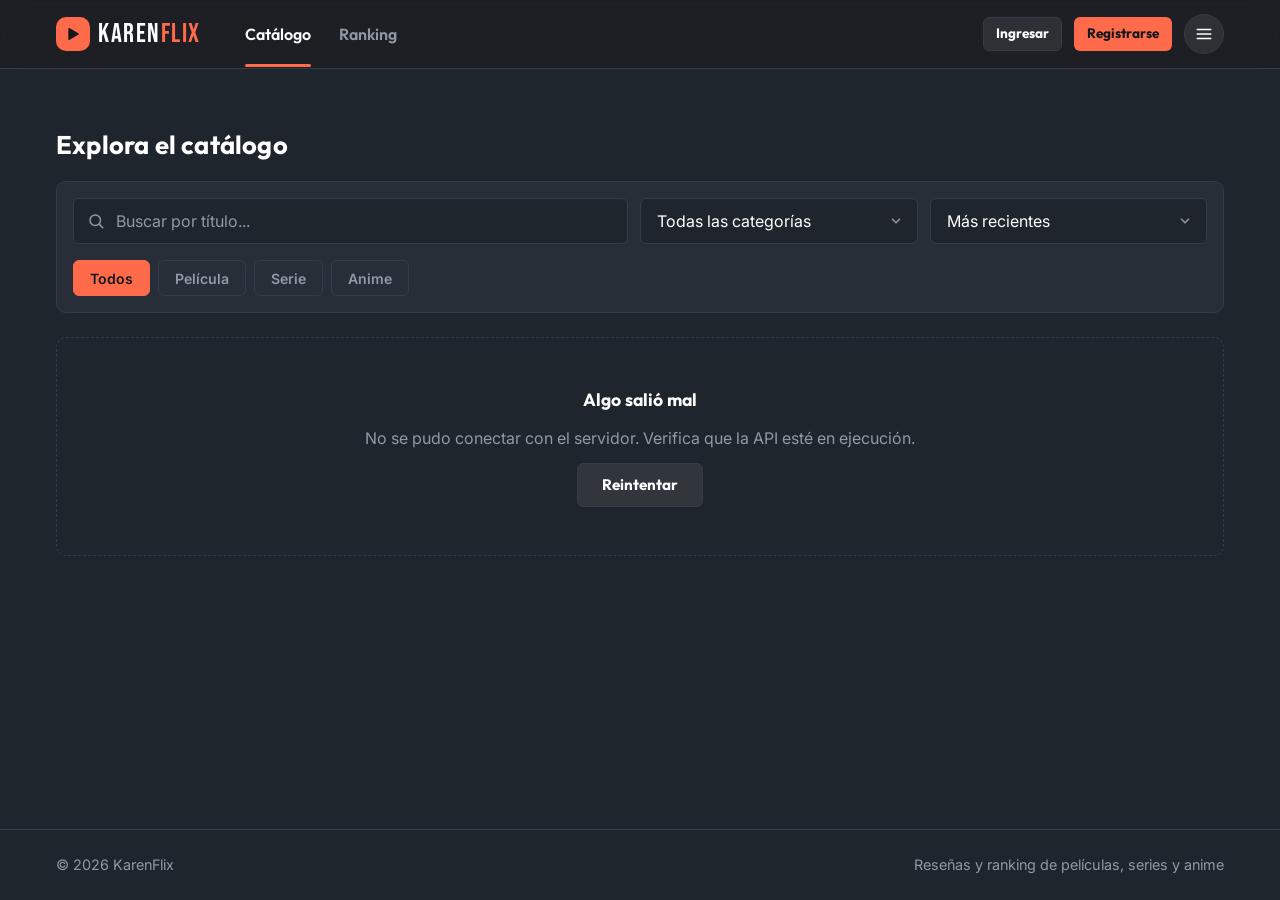
==== commit 2b863385: "feat(theme): adopt the logo palette (slate, coral, red, amber, yellow)" ====
--- a/index.html
+++ b/index.html
@@ -3,10 +3,10 @@
 <head>
   <meta charset="UTF-8">
   <meta name="viewport" content="width=device-width, initial-scale=1">
-  <meta name="theme-color" content="#1E1F24">
+  <meta name="theme-color" content="#1F252D">
   <meta name="description" content="KarenFlix: reseñas y ranking de películas, series y anime.">
   <title>Catálogo · KarenFlix</title>
-  <link rel="icon" href="assets/favicon.svg" type="image/svg+xml">
+  <link rel="icon" href="assets/logo.png" type="image/png">
   <link rel="preconnect" href="https://fonts.googleapis.com">
   <link rel="preconnect" href="https://fonts.gstatic.com" crossorigin>
   <link rel="stylesheet" href="https://fonts.googleapis.com/css2?family=Bebas+Neue&family=Inter:wght@400;500;600;700&family=Outfit:wght@500;700;800&display=swap">
--- a/css/tokens.css
+++ b/css/tokens.css
@@ -1,32 +1,33 @@
-/* Design tokens — palette from "Paleta de colores para el Frontend de Karenflix" */
+/* Design tokens — palette taken from the KarenFlix logo (slate background, yellow→amber "K", coral→red "F").
+   Token names are kept for compatibility: purple = red, blue = amber, cyan = yellow. */
 :root {
   /* Backgrounds */
-  --bg-primary: #1E1F24;
-  --bg-sidebar: #25262C;
-  --bg-card-overlay: rgba(30, 31, 36, 0.6);
+  --bg-primary: #1F252D;
+  --bg-sidebar: #272E38;
+  --bg-card-overlay: rgba(31, 37, 45, 0.6);
 
   /* Accents */
-  --accent-orange: #FF5A36;
-  --accent-purple: #615DEC;
-  --accent-blue: #4F80FF;
-  --accent-cyan: #39C3D2;
+  --accent-orange: #FF6B4A;
+  --accent-purple: #F03A2E;
+  --accent-blue: #FFB400;
+  --accent-cyan: #FFE41F;
 
   /* Text */
   --text-main: #FFFFFF;
-  --text-muted: #8E9099;
-  --text-dark: #101114;
+  --text-muted: #9099A5;
+  --text-dark: #14171C;
 
   /* Special */
   --glass-bg: rgba(255, 255, 255, 0.08);
-  --border-color: #2F313A;
+  --border-color: #333C48;
 
   /* Derived (built only from the palette above) */
-  --accent-orange-hover: #ff7352;
-  --accent-orange-soft: rgba(255, 90, 54, 0.14);
-  --accent-purple-soft: rgba(97, 93, 236, 0.18);
-  --accent-blue-soft: rgba(79, 128, 255, 0.16);
-  --accent-cyan-soft: rgba(57, 195, 210, 0.16);
-  --focus-ring: 0 0 0 3px rgba(79, 128, 255, 0.45);
+  --accent-orange-hover: #FF8566;
+  --accent-orange-soft: rgba(255, 107, 74, 0.15);
+  --accent-purple-soft: rgba(240, 58, 46, 0.20);
+  --accent-blue-soft: rgba(255, 180, 0, 0.16);
+  --accent-cyan-soft: rgba(255, 228, 31, 0.14);
+  --focus-ring: 0 0 0 3px rgba(255, 180, 0, 0.45);
 
   /* Typography */
   --font-body: "Inter", system-ui, -apple-system, "Segoe UI", Roboto, Arial, sans-serif;
--- a/css/components.css
+++ b/css/components.css
@@ -25,7 +25,7 @@
 .input, .select, .textarea { width: 100%; min-height: 44px; padding: 10px var(--space-4); background: var(--bg-primary); border: 1px solid var(--border-color); border-radius: var(--radius-md); transition: border-color var(--transition), box-shadow var(--transition); }
 .textarea { min-height: 110px; resize: vertical; }
 .input::placeholder, .textarea::placeholder { color: var(--text-muted); }
-.input:hover, .select:hover, .textarea:hover { border-color: #444754; }
+.input:hover, .select:hover, .textarea:hover { border-color: #4B5563; }
 .input:focus, .select:focus, .textarea:focus { outline: none; border-color: var(--accent-blue); box-shadow: var(--focus-ring); }
 .select { appearance: none; padding-right: 38px; background-image: url("data:image/svg+xml,%3Csvg xmlns='http://www.w3.org/2000/svg' width='14' height='14' viewBox='0 0 24 24' fill='none' stroke='%238E9099' stroke-width='3' stroke-linecap='round' stroke-linejoin='round'%3E%3Cpolyline points='6 9 12 15 18 9'/%3E%3C/svg%3E"); background-repeat: no-repeat; background-position: right 14px center; }
 .select option { background: var(--bg-sidebar); }
@@ -43,7 +43,7 @@
 .chip:hover { color: var(--text-main); background: var(--glass-bg); }
 .chip[aria-pressed="true"] { background: var(--accent-orange); border-color: var(--accent-orange); color: var(--text-dark); }
 .tag { display: inline-block; padding: 3px 10px; border-radius: var(--radius-pill); font-size: 0.72rem; font-weight: 700; letter-spacing: 0.3px; text-transform: uppercase; }
-.tag-purple { background: var(--accent-purple-soft); color: #A9A6FF; }
+.tag-purple { background: var(--accent-purple-soft); color: #FF8A84; }
 .tag-cyan { background: var(--accent-cyan-soft); color: var(--accent-cyan); }
 .tag-blue { background: var(--accent-blue-soft); color: var(--accent-blue); }
 .tag-orange { background: var(--accent-orange-soft); color: var(--accent-orange); }
